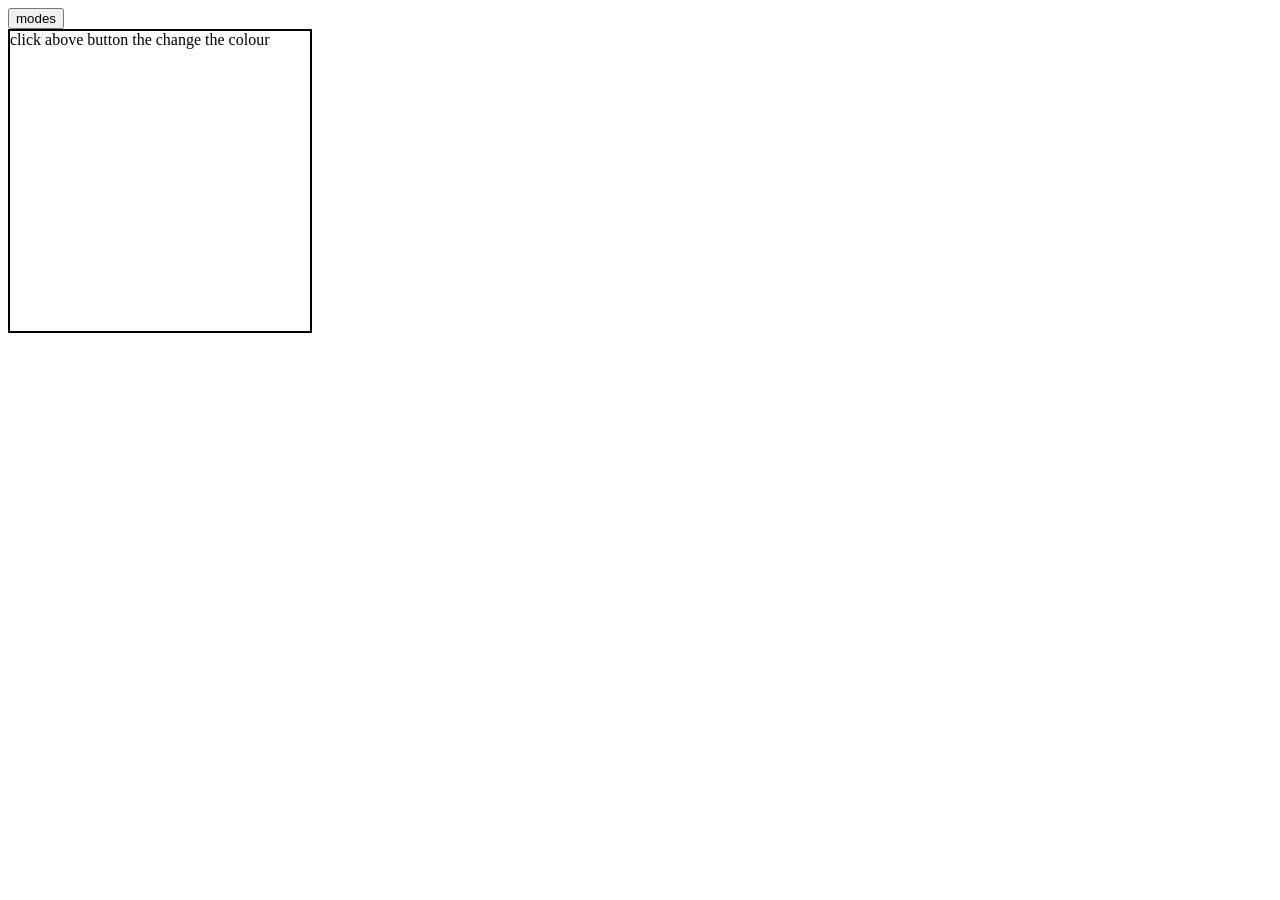
==== index.html @ bd1fc522 "index.html" ====
<!DOCTYPE html>
<html lang="en">
<head>
    <meta charset="UTF-8">
    <meta name="viewport" content="width=device-width, initial-scale=1.0">
    <title>Document</title>
    <link rel ="stylesheet" href ="style.css">
</head>
<body>




<button id ="modes">modes</button>

<div>
    click above button the change the colour
</div>






    <script src ="events.js"></script>
</body>
</html>
---- style.css ----
div {
    border: 2px solid black;
    height: 300px;
    width: 300px;
}
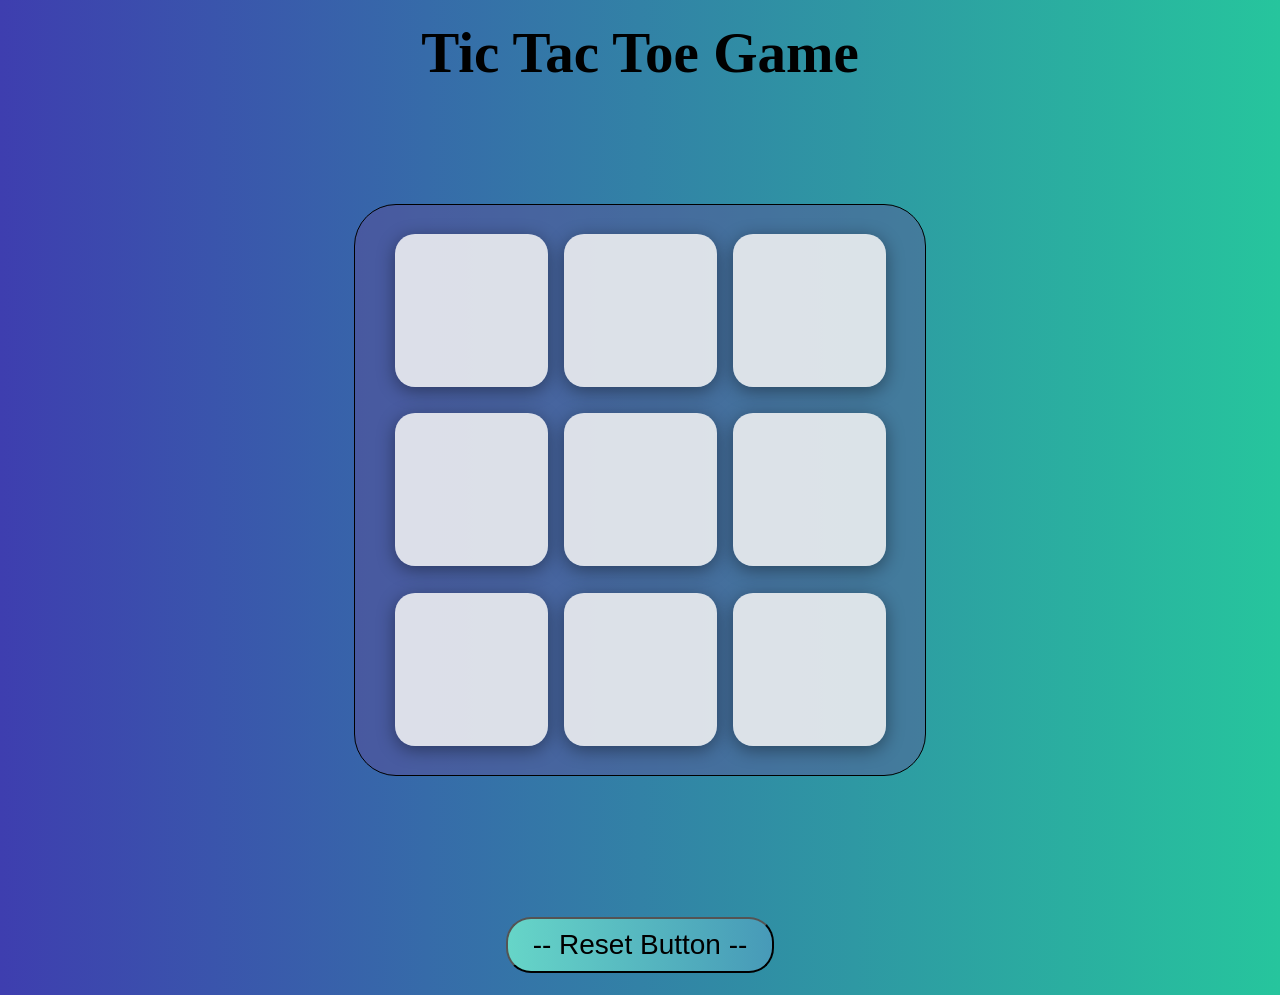
==== commit be66cad6: "rename file" ====
--- a/index.html
+++ b/index.html
@@ -4,24 +4,45 @@
     <meta charset="UTF-8">
     <meta name="viewport" content="width=device-width, initial-scale=1.0">
     <title>Document</title>
-    <link rel ="stylesheet" href ="style.css">
+    <link rel ="stylesheet" href ="style.1.css">
 </head>
 <body>
+
+<main>
+    <div class="sabkuch">
+    <h1>Tic Tac Toe Game</h1>
+
+
+    <div class="dabba hide">
+    <p id="para">WINNER</p>
+    <button id="new_game">New Game</button>
+</div>
+</div>
+
+
+<!-- <div class =" visible" id = "draw">Match is DRAW</div> -->
+    <div class="container">
+    <div class="design">
+        <button class ="box"></button>
+        <button class ="box"></button>
+        <button class ="box"></button>
+        <button class ="box"></button>
+        <button class ="box"></button>
+        <button class ="box"></button>
+        <button class ="box"></button>
+        <button class ="box"></button>
+        <button class ="box"></button>
+    </div>
+    </div>
+
+
+    <button id="reset"> -- Reset Button --</button>
+</main>
 
 
 
 
-<button id ="modes">modes</button>
-
-<div>
-    click above button the change the colour
-</div>
-
-
-
-
-
-
-    <script src ="events.js"></script>
+    <script src ="tictac.js"></script>
+    
 </body>
 </html>
--- a/style.1.css
+++ b/style.1.css
@@ -0,0 +1,99 @@
+*{
+    padding: 0;
+    margin: 0;
+}
+body{
+    background: linear-gradient(90deg, #3e3eaf, #26c59d);
+    text-align: center;
+}
+
+.container{
+    height: 90vh;
+    display: flex;
+    flex-wrap: wrap;
+    justify-content: center;
+    align-items: center;
+
+
+}
+
+.design{
+    height: 58vmin;
+    width: 58vmin;
+    display: flex;
+    flex-wrap: wrap;
+    justify-content: center;
+    align-items: center;
+    gap:16px;
+    background-color: rgba(97, 73, 147, 0.41);
+    border: 1.2px solid black;
+    border-radius: 42px;
+    padding: 24px;
+
+
+}
+
+.box{
+    height: 17vmin;
+    width: 17vmin;
+    border:none;
+    border-radius: 20px;
+    box-shadow: 0 4px 18px rgba(0, 0, 0, 0.4);
+    font-size: 35px;
+    color:rgb(96, 38, 70);
+    background-color: rgba(245, 245, 245, 0.858);
+    
+    
+}
+
+.box:hover{
+    box-shadow: 0 4px 18px rgba(1, 2, 3, 0.9);
+
+}
+
+
+#reset{
+    font-size: 28px;;
+    /* margin: 20px; */
+    margin: 22px;
+    border-radius: 25px;;
+    padding: 10px;
+    padding-right:25px;
+    padding-left: 25px;
+   background: linear-gradient(90deg, #66d5c8, #479ab8);
+   
+    
+}
+
+#para{
+    font-weight: 800;
+    font-style: italic;
+    font-size: 25px;
+    padding: 13px;
+}
+
+#new_game{
+    padding: 10px;
+    padding-right:28px ;
+    padding-left:28px ;
+    border-radius: 11.5px;;
+    border:3.4px solid black;
+}
+
+.hide{
+    display: none;
+}
+
+/* .visible{
+    display: none;
+} */
+
+
+
+
+
+
+h1{
+    font-size: 57px;
+    padding-top: 20px;
+}
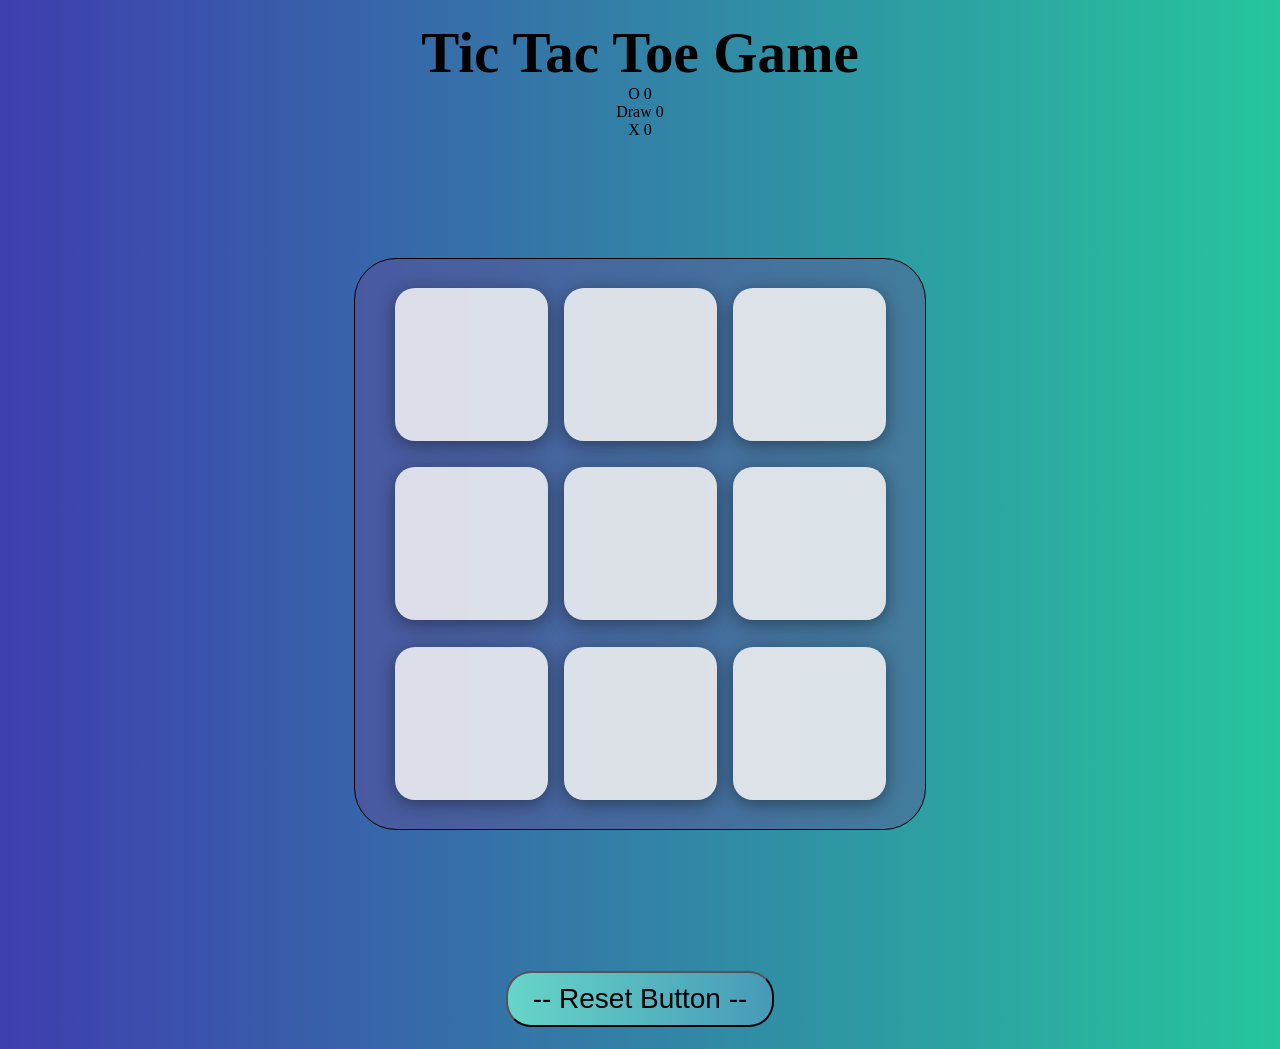
==== commit 97ad91f6: "Update index.html" ====
--- a/index.html
+++ b/index.html
@@ -4,7 +4,7 @@
     <meta charset="UTF-8">
     <meta name="viewport" content="width=device-width, initial-scale=1.0">
     <title>Document</title>
-    <link rel ="stylesheet" href ="style.1.css">
+    <link rel ="stylesheet" href ="style.css">
 </head>
 <body>
 
@@ -12,15 +12,27 @@
     <div class="sabkuch">
     <h1>Tic Tac Toe Game</h1>
 
+    <div class="score-board">
+        <div class="score-card">
+            <span class="score-label">O</span>
+            <span class="score-num" id="scoreO">0</span>
+        </div>
+        <div class="score-card draw-card">
+            <span class="score-label">Draw</span>
+            <span class="score-num" id="scoreDraw">0</span>
+        </div>
+        <div class="score-card">
+            <span class="score-label">X</span>
+            <span class="score-num" id="scoreX">0</span>
+        </div>
+    </div>
 
     <div class="dabba hide">
-    <p id="para">WINNER</p>
-    <button id="new_game">New Game</button>
-</div>
-</div>
+        <p id="para">WINNER</p>
+        <button id="new_game">New Game</button>
+    </div>
+    </div>
 
-
-<!-- <div class =" visible" id = "draw">Match is DRAW</div> -->
     <div class="container">
     <div class="design">
         <button class ="box"></button>
@@ -35,14 +47,9 @@
     </div>
     </div>
 
-
     <button id="reset"> -- Reset Button --</button>
 </main>
 
-
-
-
     <script src ="tictac.js"></script>
-    
 </body>
-</html>+</html>
--- a/style.css
+++ b/style.css
@@ -0,0 +1,99 @@
+*{
+    padding: 0;
+    margin: 0;
+}
+body{
+    background: linear-gradient(90deg, #3e3eaf, #26c59d);
+    text-align: center;
+}
+
+.container{
+    height: 90vh;
+    display: flex;
+    flex-wrap: wrap;
+    justify-content: center;
+    align-items: center;
+
+
+}
+
+.design{
+    height: 58vmin;
+    width: 58vmin;
+    display: flex;
+    flex-wrap: wrap;
+    justify-content: center;
+    align-items: center;
+    gap:16px;
+    background-color: rgba(97, 73, 147, 0.41);
+    border: 1.2px solid black;
+    border-radius: 42px;
+    padding: 24px;
+
+
+}
+
+.box{
+    height: 17vmin;
+    width: 17vmin;
+    border:none;
+    border-radius: 20px;
+    box-shadow: 0 4px 18px rgba(0, 0, 0, 0.4);
+    font-size: 35px;
+    color:rgb(96, 38, 70);
+    background-color: rgba(245, 245, 245, 0.858);
+    
+    
+}
+
+.box:hover{
+    box-shadow: 0 4px 18px rgba(1, 2, 3, 0.9);
+
+}
+
+
+#reset{
+    font-size: 28px;;
+    /* margin: 20px; */
+    margin: 22px;
+    border-radius: 25px;;
+    padding: 10px;
+    padding-right:25px;
+    padding-left: 25px;
+   background: linear-gradient(90deg, #66d5c8, #479ab8);
+   
+    
+}
+
+#para{
+    font-weight: 800;
+    font-style: italic;
+    font-size: 25px;
+    padding: 13px;
+}
+
+#new_game{
+    padding: 10px;
+    padding-right:28px ;
+    padding-left:28px ;
+    border-radius: 11.5px;;
+    border:3.4px solid black;
+}
+
+.hide{
+    display: none;
+}
+
+/* .visible{
+    display: none;
+} */
+
+
+
+
+
+
+h1{
+    font-size: 57px;
+    padding-top: 20px;
+}
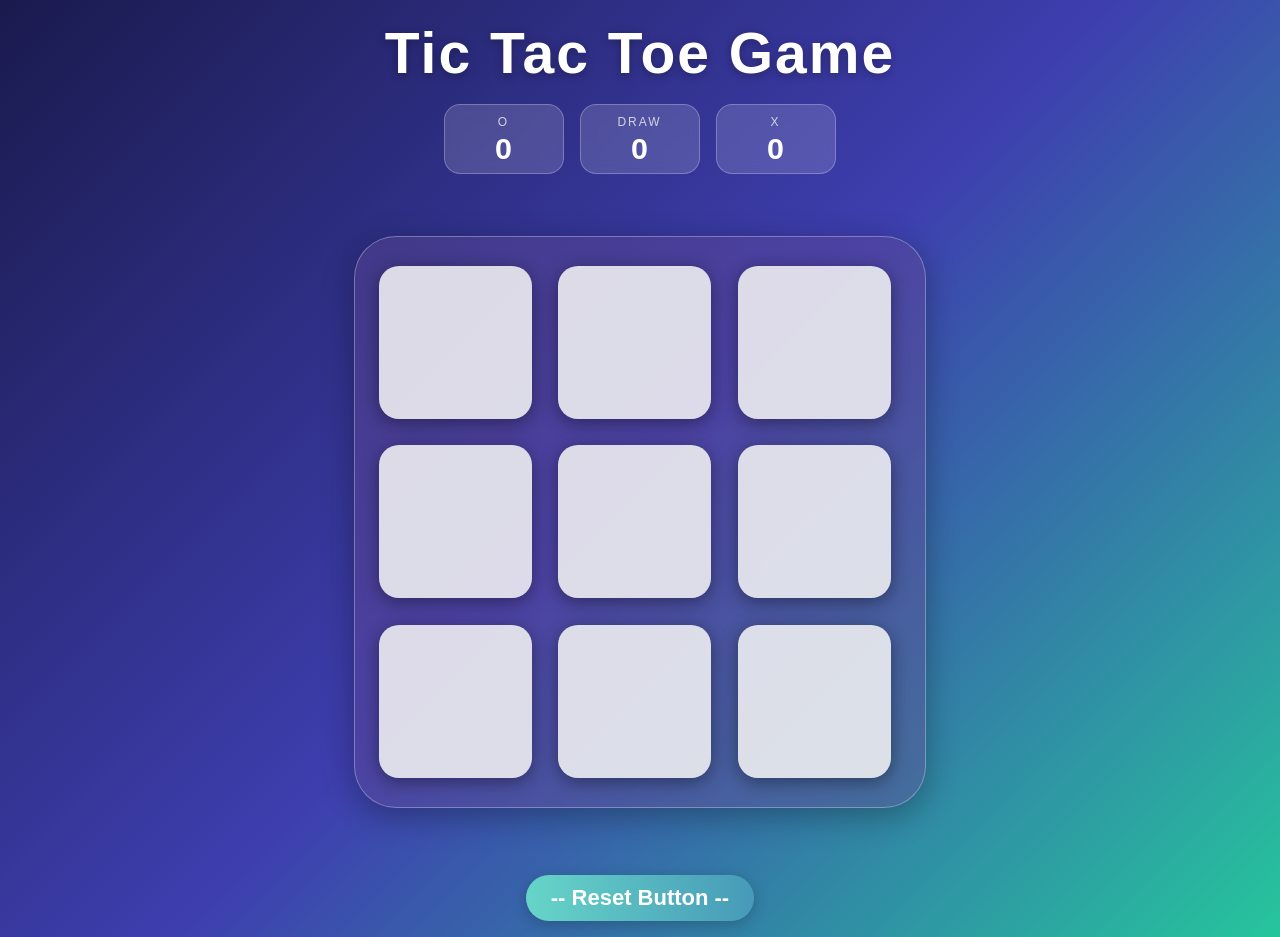
==== commit 1409431f: "Update index.html" ====
--- a/index.html
+++ b/index.html
@@ -3,53 +3,53 @@
 <head>
     <meta charset="UTF-8">
     <meta name="viewport" content="width=device-width, initial-scale=1.0">
-    <title>Document</title>
-    <link rel ="stylesheet" href ="style.css">
+    <title>Tic Tac Toe</title>
+    <link rel="stylesheet" href="style.css">
 </head>
 <body>
 
 <main>
     <div class="sabkuch">
-    <h1>Tic Tac Toe Game</h1>
+        <h1>Tic Tac Toe Game</h1>
 
-    <div class="score-board">
-        <div class="score-card">
-            <span class="score-label">O</span>
-            <span class="score-num" id="scoreO">0</span>
+        <div class="score-board">
+            <div class="score-card">
+                <span class="score-label">O</span>
+                <span class="score-num" id="scoreO">0</span>
+            </div>
+            <div class="score-card">
+                <span class="score-label">Draw</span>
+                <span class="score-num" id="scoreDraw">0</span>
+            </div>
+            <div class="score-card">
+                <span class="score-label">X</span>
+                <span class="score-num" id="scoreX">0</span>
+            </div>
         </div>
-        <div class="score-card draw-card">
-            <span class="score-label">Draw</span>
-            <span class="score-num" id="scoreDraw">0</span>
-        </div>
-        <div class="score-card">
-            <span class="score-label">X</span>
-            <span class="score-num" id="scoreX">0</span>
+
+        <div class="dabba hide">
+            <p id="para">WINNER</p>
+            <button id="new_game">New Game</button>
         </div>
     </div>
 
-    <div class="dabba hide">
-        <p id="para">WINNER</p>
-        <button id="new_game">New Game</button>
-    </div>
-    </div>
-
     <div class="container">
-    <div class="design">
-        <button class ="box"></button>
-        <button class ="box"></button>
-        <button class ="box"></button>
-        <button class ="box"></button>
-        <button class ="box"></button>
-        <button class ="box"></button>
-        <button class ="box"></button>
-        <button class ="box"></button>
-        <button class ="box"></button>
-    </div>
+        <div class="design">
+            <button class="box"></button>
+            <button class="box"></button>
+            <button class="box"></button>
+            <button class="box"></button>
+            <button class="box"></button>
+            <button class="box"></button>
+            <button class="box"></button>
+            <button class="box"></button>
+            <button class="box"></button>
+        </div>
     </div>
 
     <button id="reset"> -- Reset Button --</button>
 </main>
 
-    <script src ="tictac.js"></script>
+<script src="tictac.js"></script>
 </body>
 </html>
--- a/style.css
+++ b/style.css
@@ -1,99 +1,188 @@
-*{
+* {
     padding: 0;
     margin: 0;
 }
-body{
-    background: linear-gradient(90deg, #3e3eaf, #26c59d);
+
+body {
+    background: linear-gradient(135deg, #1a1a4e, #3e3eaf, #26c59d);
     text-align: center;
+    min-height: 100vh;
+    font-family: 'Segoe UI', sans-serif;
 }
 
-.container{
-    height: 90vh;
+h1 {
+    font-size: clamp(32px, 8vw, 57px);
+    padding-top: 20px;
+    color: white;
+    text-shadow: 0 2px 10px rgba(0,0,0,0.3);
+    letter-spacing: 2px;
+}
+
+/* Score Board */
+.score-board {
+    display: flex;
+    justify-content: center;
+    gap: 16px;
+    margin: 18px 0 10px 0;
+}
+
+.score-card {
+    background: rgba(255, 255, 255, 0.15);
+    backdrop-filter: blur(8px);
+    border: 1.5px solid rgba(255,255,255,0.25);
+    border-radius: 16px;
+    padding: 10px 24px;
+    min-width: 70px;
+}
+
+.score-label {
+    display: block;
+    font-size: 0.75rem;
+    color: rgba(255,255,255,0.75);
+    letter-spacing: 2px;
+    text-transform: uppercase;
+    margin-bottom: 4px;
+}
+
+.score-num {
+    display: block;
+    font-size: 1.9rem;
+    font-weight: 800;
+    color: white;
+    line-height: 1;
+}
+
+/* Container */
+.container {
+    height: 75vh;
     display: flex;
     flex-wrap: wrap;
     justify-content: center;
     align-items: center;
-
-
 }
 
-.design{
+/* Grid */
+.design {
     height: 58vmin;
     width: 58vmin;
-    display: flex;
-    flex-wrap: wrap;
+    display: grid;
+    grid-template-columns: repeat(3, 1fr);
     justify-content: center;
     align-items: center;
-    gap:16px;
+    gap: 16px;
     background-color: rgba(97, 73, 147, 0.41);
-    border: 1.2px solid black;
+    border: 1.2px solid rgba(255,255,255,0.3);
     border-radius: 42px;
     padding: 24px;
-
-
+    box-shadow: 0 8px 32px rgba(0,0,0,0.3);
 }
 
-.box{
+/* Boxes */
+.box {
     height: 17vmin;
     width: 17vmin;
-    border:none;
+    border: none;
     border-radius: 20px;
     box-shadow: 0 4px 18px rgba(0, 0, 0, 0.4);
     font-size: 35px;
-    color:rgb(96, 38, 70);
+    font-weight: 800;
+    color: rgb(96, 38, 70);
     background-color: rgba(245, 245, 245, 0.858);
-    
-    
+    cursor: pointer;
+    transition: transform 0.1s ease, box-shadow 0.15s ease;
 }
 
-.box:hover{
+.box:hover:not(:disabled) {
     box-shadow: 0 4px 18px rgba(1, 2, 3, 0.9);
-
+    transform: scale(1.05);
 }
 
-
-#reset{
-    font-size: 28px;;
-    /* margin: 20px; */
-    margin: 22px;
-    border-radius: 25px;;
-    padding: 10px;
-    padding-right:25px;
-    padding-left: 25px;
-   background: linear-gradient(90deg, #66d5c8, #479ab8);
-   
-    
+.box:active:not(:disabled) {
+    transform: scale(0.95);
 }
 
-#para{
+/* Pop animation */
+.box.pop {
+    animation: popIn 0.2s cubic-bezier(0.34, 1.56, 0.64, 1);
+}
+
+@keyframes popIn {
+    0%   { transform: scale(0.5); }
+    100% { transform: scale(1); }
+}
+
+/* Winner glow */
+.box.winner-box {
+    background-color: rgba(251, 191, 36, 0.5) !important;
+    animation: winGlow 0.5s ease forwards;
+}
+
+@keyframes winGlow {
+    0%   { box-shadow: 0 0 0 rgba(251,191,36,0); }
+    100% { box-shadow: 0 0 24px rgba(251,191,36,0.9); }
+}
+
+/* Winner/Draw popup */
+.sabkuch {
+    position: relative;
+}
+
+.dabba {
+    background: rgba(255,255,255,0.15);
+    backdrop-filter: blur(10px);
+    border: 1.5px solid rgba(255,255,255,0.3);
+    border-radius: 20px;
+    padding: 10px 30px;
+    display: inline-block;
+    margin-top: 12px;
+}
+
+#para {
     font-weight: 800;
     font-style: italic;
-    font-size: 25px;
-    padding: 13px;
+    font-size: 22px;
+    padding: 8px;
+    color: white;
+    text-shadow: 0 2px 8px rgba(0,0,0,0.3);
 }
 
-#new_game{
-    padding: 10px;
-    padding-right:28px ;
-    padding-left:28px ;
-    border-radius: 11.5px;;
-    border:3.4px solid black;
+#new_game {
+    padding: 10px 28px;
+    border-radius: 11.5px;
+    border: 2.5px solid white;
+    background: rgba(255,255,255,0.2);
+    color: white;
+    font-size: 16px;
+    font-weight: 600;
+    cursor: pointer;
+    margin-bottom: 8px;
+    transition: background 0.2s;
 }
 
-.hide{
+#new_game:hover {
+    background: rgba(255,255,255,0.35);
+}
+
+/* Reset Button */
+#reset {
+    font-size: 22px;
+    margin: 16px;
+    border-radius: 25px;
+    padding: 10px 25px;
+    background: linear-gradient(90deg, #66d5c8, #479ab8);
+    border: none;
+    color: white;
+    font-weight: 600;
+    cursor: pointer;
+    transition: transform 0.15s, box-shadow 0.15s;
+    box-shadow: 0 4px 15px rgba(0,0,0,0.2);
+}
+
+#reset:hover {
+    transform: translateY(-2px);
+    box-shadow: 0 6px 20px rgba(0,0,0,0.3);
+}
+
+.hide {
     display: none;
 }
-
-/* .visible{
-    display: none;
-} */
-
-
-
-
-
-
-h1{
-    font-size: 57px;
-    padding-top: 20px;
-}
